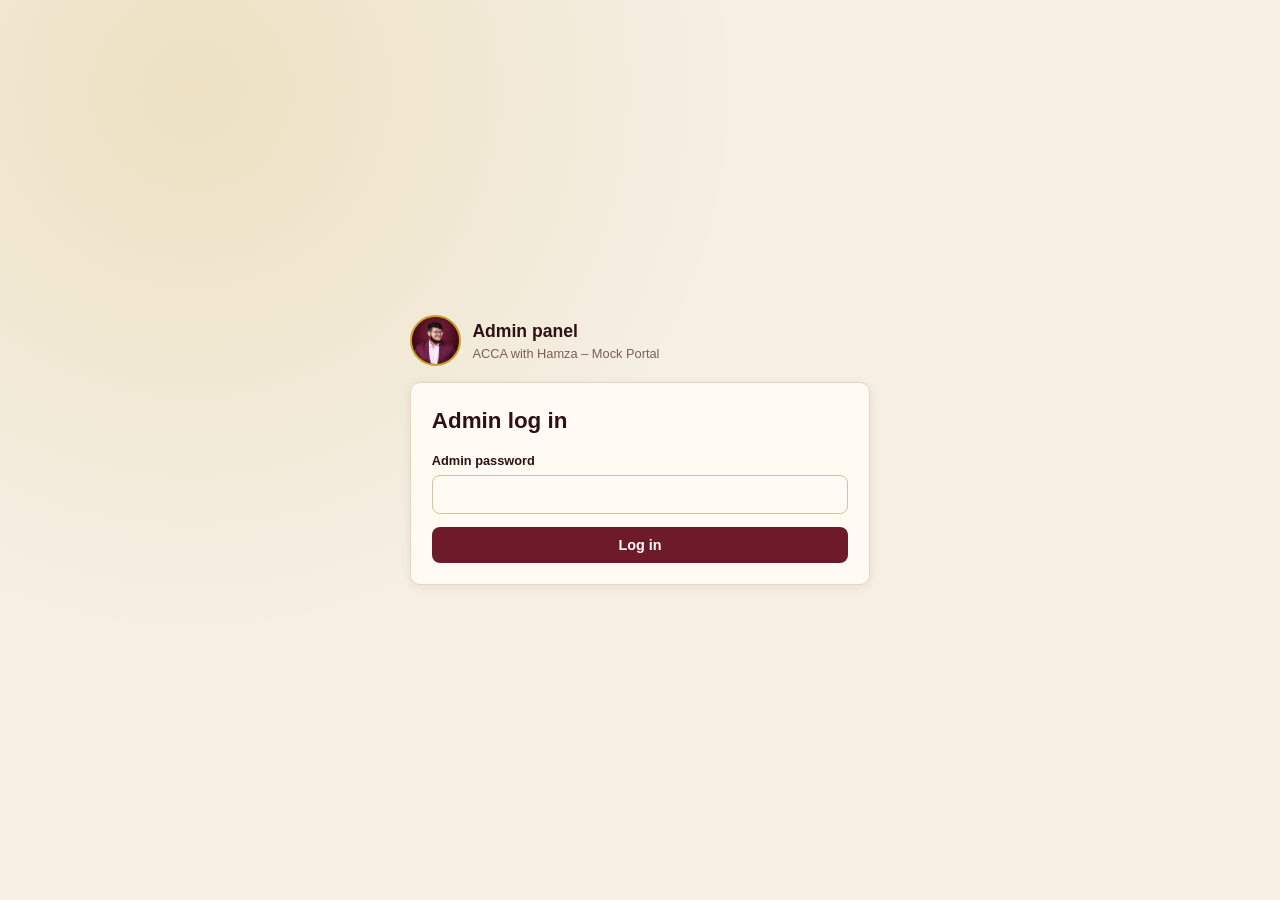
==== admin.html @ 8f4a35ea "Add files via upload" ====
<!DOCTYPE html>
<html lang="en">
<head>
<meta charset="UTF-8">
<meta name="viewport" content="width=device-width, initial-scale=1">
<meta name="robots" content="noindex, nofollow">
<title>Admin – ACCA with Hamza</title>
<link rel="icon" href="data:image/svg+xml,%3Csvg xmlns='http://www.w3.org/2000/svg' viewBox='0 0 64 64'%3E%3Crect width='64' height='64' rx='14' fill='%236d1a2b'/%3E%3Ctext x='32' y='42' font-family='Arial' font-weight='bold' font-size='26' fill='%23c9a227' text-anchor='middle'%3EAH%3C/text%3E%3C/svg%3E">
<script>try { var p = JSON.parse(localStorage.getItem("ah_prefs") || "{}"); document.documentElement.dataset.theme = p.theme || "light"; } catch (e) {}</script>
<link rel="stylesheet" href="css/style.css">
<style>
.atabs{display:flex;gap:.2rem;flex-wrap:wrap}
.atab{background:none;border:0;color:#fff;padding:.5rem .8rem;border-radius:8px;cursor:pointer;font-weight:600;opacity:.85;display:inline-flex;gap:.35rem;align-items:center}
.atab:hover{background:rgba(255,255,255,.12);opacity:1}
.atab.on{background:rgba(255,255,255,.18);opacity:1;box-shadow:inset 0 -3px 0 var(--gold)}
.inbox{display:grid;grid-template-columns:320px 1fr;height:calc(100vh - 8.5rem);min-height:460px;background:var(--card);border:1px solid var(--line);border-radius:var(--r);overflow:hidden}
.clist{border-right:1px solid var(--line);overflow-y:auto}
.citem{display:flex;gap:.6rem;padding:.7rem .8rem;border-bottom:1px solid var(--line);cursor:pointer;align-items:center}
.citem:hover{background:var(--card2)}.citem.on{background:var(--card2);box-shadow:inset 4px 0 0 var(--gold)}
.citem .nm{font-weight:700;font-size:.9rem}.citem .pv{font-size:.78rem;color:var(--mut);white-space:nowrap;overflow:hidden;text-overflow:ellipsis}
.thread{display:flex;flex-direction:column;min-width:0}
.thread .chat-h{border-radius:0}
.av{width:2.4rem;height:2.4rem;border-radius:50%;background:var(--pri);color:var(--gold);display:flex;align-items:center;justify-content:center;font-weight:800;font-size:.85rem;flex:0 0 auto}
tr.click{cursor:pointer}tr.click:hover td{background:var(--card2)}
.toolbar{display:flex;gap:.6rem;flex-wrap:wrap;align-items:center;margin-bottom:.9rem}
.toolbar .in{width:auto;min-width:200px;flex:1}
.toolbar select.in{flex:0 0 auto;min-width:140px}
.kv{display:grid;grid-template-columns:9rem 1fr;gap:.35rem .8rem;font-size:.88rem}
.kv span:nth-child(odd){color:var(--mut)}
@media (max-width:800px){.inbox{grid-template-columns:1fr;height:auto}.clist{max-height:260px;border-right:0;border-bottom:1px solid var(--line)}.thread{height:70vh}}
</style>
<script src="config.js"></script>
</head>
<body>
<div id="auth" class="hide"></div>
<div id="app" class="hide">
  <header class="top" style="flex-wrap:wrap">
    <div class="title"><img class="logo-img" id="aLogo" alt="" style="width:2.1rem;height:2.1rem"><span>Admin panel</span></div>
    <nav class="atabs" id="tabs"></nav>
    <button class="ibtn" id="refresh" title="Refresh data" aria-label="Refresh">⟳</button>
    <button class="ibtn" id="aout" title="Log out" aria-label="Log out" style="width:auto;padding:0 .6rem;font-weight:600">Log out</button>
  </header>
  <main id="view"></main>
</div>
<div id="ovl"></div>
<input type="file" id="aFile" accept="image/*" class="hide">
<script src="js/chat.js"></script>
<script src="js/admin.js"></script>
</body>
</html>
---- css/style.css ----
/* ===== ACCA with Hamza – Mock Portal : maroon & gold theme ===== */
:root{
  --pri:#6d1a2b;--pri2:#8a2337;--pri-ink:#fff;--gold:#c9a227;--gold-ink:#5a4507;--goldbg:#f6ebc8;
  --bg:#f5efe4;--card:#fffaf2;--card2:#f9f1e4;--ink:#2e1015;--mut:#7a5f55;--line:#e5d6c0;--line2:#d4c0a2;
  --ok:#1e7d45;--okb:#e4f3e8;--bad:#b3261e;--badb:#fbe8e6;--amb:#9a5a00;--ambb:#fff1d6;
  --shadow:0 2px 10px rgba(80,30,20,.08);--r:10px;
  /* exam (CBE) colours – always plain, like the real exam */
  --cbe:#1d3557;--cbe2:#24426b;--cbebar:#e4e8ee;--cbeline:#c7ced8;
}
html[data-theme="dark"]{
  --pri:#4a0f1c;--pri2:#6d1a2b;--gold:#d9b648;--gold-ink:#f3dc8c;--goldbg:#3d3214;
  --bg:#17100f;--card:#231918;--card2:#2c201e;--ink:#f3e9dc;--mut:#b9a497;--line:#3c2c29;--line2:#54403b;
  --ok:#5cc489;--okb:#16301f;--bad:#f08a80;--badb:#3a1714;--amb:#f0b357;--ambb:#3a2a10;--shadow:0 2px 10px rgba(0,0,0,.35);
}
html{font-size:16px}html[data-fs="s"]{font-size:14px}html[data-fs="l"]{font-size:18px}
*{box-sizing:border-box}
body{margin:0;font-family:"Segoe UI",Arial,Helvetica,sans-serif;background:var(--bg);color:var(--ink);font-size:.95rem;line-height:1.5}
button,input,select,textarea{font-family:inherit;font-size:.9rem;color:inherit}
a{color:var(--pri2)}html[data-theme="dark"] a{color:var(--gold)}
.hide{display:none!important}
.mut{color:var(--mut)}.small{font-size:.82rem}
h1{font-size:1.4rem;margin:0 0 .4rem}h2{font-size:1.15rem;margin:0 0 .8rem}h3{font-size:1rem;margin:0 0 .6rem}

/* ---------- buttons & inputs ---------- */
.btn{background:var(--pri);color:#fff;border:0;border-radius:8px;padding:.62rem 1.1rem;font-weight:600;cursor:pointer;transition:transform .15s,background .2s,box-shadow .2s;display:inline-flex;align-items:center;gap:.4rem;justify-content:center}
.btn:hover{background:var(--pri2);transform:translateY(-1px);box-shadow:var(--shadow)}
.btn.gold{background:var(--gold);color:#2b1d00}.btn.gold:hover{filter:brightness(1.05)}
.btn.ghost{background:transparent;color:var(--ink);border:1px solid var(--line2)}
.btn.ghost:hover{background:var(--card2)}
.btn.green{background:var(--ok);color:#fff}
.btn:disabled{opacity:.5;cursor:default;transform:none}
.btn.block{width:100%}
label.f{display:block;font-weight:600;font-size:.8rem;margin:.85rem 0 .3rem}
.in{width:100%;padding:.62rem .7rem;border:1px solid var(--line2);border-radius:8px;background:var(--card);font-size:.95rem;transition:border .2s,box-shadow .2s}
.in:focus{outline:none;border-color:var(--gold);box-shadow:0 0 0 3px rgba(201,162,39,.25)}
.row{display:flex;gap:.5rem}.row>.in:first-child{flex:0 0 7.5rem}
.err{color:var(--bad);font-size:.8rem;min-height:1rem;margin-top:.2rem}
.hint{font-size:.75rem;color:var(--mut);margin-top:.2rem}
.msg{padding:.6rem .8rem;border-radius:8px;font-size:.85rem;margin:.6rem 0}
.msg.e{background:var(--badb);color:var(--bad)}.msg.o{background:var(--okb);color:var(--ok)}
.linkbtn{background:none;border:0;color:var(--pri2);cursor:pointer;padding:0;font-weight:600;text-decoration:underline}
html[data-theme="dark"] .linkbtn{color:var(--gold)}

/* ---------- auth ---------- */
#auth{min-height:100vh;display:flex;align-items:center;justify-content:center;padding:1.5rem;background:radial-gradient(circle at 15% 10%,rgba(201,162,39,.18),transparent 40%),var(--bg)}
.authbox{width:100%;max-width:460px}
.brand{display:flex;align-items:center;gap:.7rem;margin-bottom:1rem}
.logo{width:2.6rem;height:2.6rem;border-radius:10px;background:var(--pri);color:var(--gold);display:flex;align-items:center;justify-content:center;font-weight:800;font-size:1rem;letter-spacing:.5px;flex:0 0 auto}
.brand b{font-size:1.1rem}.brand span{display:block;font-size:.8rem;color:var(--mut)}
.card{background:var(--card);border:1px solid var(--line);border-radius:var(--r);padding:1.3rem;box-shadow:var(--shadow)}
.authfoot{text-align:center;font-size:.8rem;color:var(--mut);margin-top:1rem}
.social{display:inline-flex;gap:.5rem;align-items:center}
.sbtn{display:inline-flex;align-items:center;gap:.35rem;padding:.4rem .75rem;border-radius:20px;background:var(--pri);color:#fff!important;text-decoration:none;font-size:.8rem;font-weight:600;transition:transform .15s}
.sbtn:hover{transform:translateY(-2px)}
.sbtn.yt{background:var(--pri2)}
.logo-img{border-radius:50%;object-fit:cover;border:2px solid var(--gold);background:var(--pri);flex:0 0 auto;display:block}
.sbtn svg{width:1rem;height:1rem;fill:currentColor}

/* ---------- app shell ---------- */
.top{position:sticky;top:0;z-index:30;background:var(--pri);color:#fff;display:flex;align-items:center;gap:.6rem;padding:.55rem .9rem;box-shadow:0 2px 8px rgba(0,0,0,.15)}
.top .title{flex:1;font-weight:700;font-size:1rem;display:flex;align-items:center;gap:.55rem;min-width:0}
.top .title span{white-space:nowrap;overflow:hidden;text-overflow:ellipsis}
.top .logo{width:2rem;height:2rem;font-size:.75rem;background:var(--gold);color:var(--pri)}
.ibtn{background:transparent;border:0;color:#fff;cursor:pointer;width:2.3rem;height:2.3rem;border-radius:8px;display:inline-flex;align-items:center;justify-content:center;transition:background .2s;text-decoration:none}
.ibtn:hover{background:rgba(255,255,255,.14)}
.ibtn svg{width:1.3rem;height:1.3rem;fill:currentColor}
.avatar{width:2.1rem;height:2.1rem;border-radius:50%;background:var(--gold);color:var(--pri);display:inline-flex;align-items:center;justify-content:center;font-weight:700;font-size:.85rem;overflow:hidden;flex:0 0 auto;background-size:cover;background-position:center;border:2px solid rgba(255,255,255,.6)}
.avatar.big{width:6rem;height:6rem;font-size:2rem;border:3px solid var(--gold)}
main{max-width:1080px;margin:0 auto;padding:1.2rem 1rem 3rem}
.view{animation:fadeUp .35s ease both}
@keyframes fadeUp{from{opacity:0;transform:translateY(10px)}to{opacity:1;transform:none}}
@keyframes pop{from{opacity:0;transform:scale(.96)}to{opacity:1;transform:none}}
@keyframes slideL{from{transform:translateX(-100%)}to{transform:none}}
@keyframes slideD{from{opacity:0;transform:translateY(-8px)}to{opacity:1;transform:none}}
@keyframes pulse{0%,100%{transform:scale(1)}50%{transform:scale(1.04)}}
@keyframes spin{to{transform:rotate(360deg)}}

/* drawer (menu) */
.scrim{position:fixed;inset:0;background:rgba(20,5,8,.45);z-index:40;animation:fadeUp .2s}
.drawer{position:fixed;top:0;left:0;bottom:0;width:280px;max-width:85vw;background:var(--card);z-index:41;box-shadow:4px 0 20px rgba(0,0,0,.2);animation:slideL .25s ease;display:flex;flex-direction:column}
.drawer .dh{background:var(--pri);color:#fff;padding:1rem;font-weight:700}
.drawer .dh span{display:block;font-weight:400;font-size:.8rem;opacity:.85}
.nav-item{display:flex;align-items:center;gap:.7rem;padding:.8rem 1rem;border:0;background:none;width:100%;text-align:left;cursor:pointer;border-left:4px solid transparent;font-size:.92rem}
.nav-item:hover{background:var(--card2)}
.nav-item.on{border-left-color:var(--gold);background:var(--card2);font-weight:700}
.nav-item .code{background:var(--pri);color:var(--gold);border-radius:6px;padding:.15rem .4rem;font-weight:800;font-size:.75rem;min-width:2.3rem;text-align:center}
.nav-item.soon{opacity:.6;cursor:default}
.nav-sec{padding:.9rem 1rem .3rem;font-size:.72rem;font-weight:700;color:var(--mut);text-transform:uppercase;letter-spacing:.06em}

/* settings dropdown */
.menu{position:fixed;top:3.5rem;right:.8rem;width:290px;background:var(--card);border:1px solid var(--line);border-radius:12px;box-shadow:0 10px 30px rgba(0,0,0,.2);z-index:41;animation:slideD .2s ease;overflow:hidden}
.menu .mhd{display:flex;gap:.7rem;align-items:center;padding:.9rem;border-bottom:1px solid var(--line)}
.menu .mhd .avatar{border-color:var(--gold)}
.menu .mi{display:flex;align-items:center;gap:.6rem;padding:.65rem .9rem;width:100%;border:0;background:none;cursor:pointer;text-align:left;font-size:.9rem}
.menu .mi:hover{background:var(--card2)}
.menu .mi svg{width:1.1rem;height:1.1rem;fill:var(--mut)}
.menu .mrow{display:flex;align-items:center;justify-content:space-between;padding:.55rem .9rem;font-size:.9rem}
.seg{display:inline-flex;border:1px solid var(--line2);border-radius:8px;overflow:hidden}
.seg button{border:0;background:none;padding:.3rem .65rem;cursor:pointer;font-weight:600}
.seg button.on{background:var(--pri);color:#fff}
.switch{width:2.6rem;height:1.45rem;border-radius:1rem;background:var(--line2);border:0;position:relative;cursor:pointer;transition:background .2s}
.switch::after{content:"";position:absolute;top:.15rem;left:.15rem;width:1.15rem;height:1.15rem;border-radius:50%;background:#fff;transition:transform .2s}
.switch.on{background:var(--gold)}.switch.on::after{transform:translateX(1.15rem)}

/* ---------- dashboard ---------- */
.announce{display:flex;gap:.6rem;align-items:center;background:var(--goldbg);color:var(--gold-ink);border:1px solid var(--gold);border-radius:var(--r);padding:.65rem .9rem;margin-bottom:1rem;font-size:.88rem;overflow:hidden}
.announce svg{width:1.2rem;height:1.2rem;fill:currentColor;flex:0 0 auto}
.grid{display:grid;gap:1rem}
.g2{grid-template-columns:repeat(auto-fit,minmax(300px,1fr))}
.g3{grid-template-columns:repeat(auto-fit,minmax(230px,1fr))}
.g4{grid-template-columns:repeat(auto-fit,minmax(140px,1fr))}
.countdown{background:linear-gradient(135deg,var(--pri),var(--pri2));color:#fff;border-radius:var(--r);padding:1.2rem 1.3rem;display:flex;justify-content:space-between;align-items:center;gap:1rem;flex-wrap:wrap;box-shadow:var(--shadow)}
.countdown .big{font-size:2.4rem;font-weight:800;color:var(--gold);line-height:1;animation:pulse 2.4s ease-in-out infinite}
.countdown .units{display:flex;gap:1.1rem;align-items:flex-end}
.countdown .units div{text-align:center}.countdown .units small{display:block;font-size:.72rem;opacity:.85}
.countdown .btn{background:rgba(255,255,255,.15)}
.stat{background:var(--card);border:1px solid var(--line);border-radius:var(--r);padding:.9rem;transition:transform .2s,box-shadow .2s}
.stat:hover{transform:translateY(-2px);box-shadow:var(--shadow)}
.stat b{display:block;font-size:1.5rem;color:var(--pri2)}html[data-theme="dark"] .stat b{color:var(--gold)}
.stat span{font-size:.78rem;color:var(--mut)}
.mock{background:var(--card);border:1px solid var(--line);border-radius:var(--r);padding:1rem;display:flex;flex-direction:column;gap:.55rem;transition:transform .2s,box-shadow .2s;position:relative;overflow:hidden}
.mock::before{content:"";position:absolute;left:0;top:0;bottom:0;width:4px;background:var(--gold)}
.mock:hover{transform:translateY(-3px);box-shadow:var(--shadow)}
.mock.locked{opacity:.65}.mock.locked::before{background:var(--line2)}
.mock .st{font-size:.82rem;color:var(--mut);flex:1}
.pill{display:inline-block;padding:.1rem .55rem;border-radius:20px;font-size:.72rem;font-weight:700}
.pill.p{background:var(--okb);color:var(--ok)}.pill.f{background:var(--badb);color:var(--bad)}.pill.s{background:var(--card2);color:var(--mut);border:1px solid var(--line)}.pill.g{background:var(--goldbg);color:var(--gold-ink)}
.sechead{display:flex;justify-content:space-between;align-items:center;margin:1.5rem 0 .7rem}
.sechead h2{margin:0}
.bar{display:grid;grid-template-columns:minmax(120px,260px) 1fr 4.5rem;gap:.7rem;align-items:center;margin:.5rem 0;font-size:.85rem}
.track{height:.8rem;background:var(--card2);border:1px solid var(--line);border-radius:6px;position:relative;overflow:hidden}
.fill{height:100%;border-radius:6px;width:0;transition:width 1s cubic-bezier(.2,.8,.2,1)}
.passline{position:absolute;left:50%;top:0;bottom:0;border-left:2px dashed var(--mut);opacity:.6}
.tiplist{margin:0;padding-left:1.1rem}.tiplist li{margin:.35rem 0;font-size:.88rem}
.follow{background:var(--card);border:2px dashed var(--gold);border-radius:var(--r);padding:1rem;display:flex;align-items:center;gap:1rem;flex-wrap:wrap}
.follow .txt{flex:1;min-width:200px}
.papercard{background:var(--card);border:1px solid var(--line);border-radius:var(--r);padding:1.2rem;cursor:pointer;transition:transform .2s,box-shadow .2s;display:flex;gap:1rem;align-items:center}
.papercard:hover{transform:translateY(-3px);box-shadow:var(--shadow)}
.papercard .code{width:3.4rem;height:3.4rem;border-radius:12px;background:var(--pri);color:var(--gold);display:flex;align-items:center;justify-content:center;font-weight:800;font-size:1.1rem;flex:0 0 auto}
.papercard.soon{cursor:default;opacity:.6}.papercard.soon:hover{transform:none;box-shadow:none}
.weak{border-left:4px solid var(--bad);background:var(--card);padding:.7rem .9rem;border-radius:0 8px 8px 0;margin:.5rem 0;border-top:1px solid var(--line);border-right:1px solid var(--line);border-bottom:1px solid var(--line)}
.empty{text-align:center;padding:1.4rem;color:var(--mut);font-size:.88rem}
table.t{width:100%;border-collapse:collapse;font-size:.86rem}
table.t th,table.t td{border-bottom:1px solid var(--line);padding:.55rem .45rem;text-align:left;vertical-align:top}
table.t th{background:var(--card2);font-size:.78rem}
.tscroll{overflow-x:auto}
.foot{font-size:.75rem;color:var(--mut);text-align:center;margin-top:2rem}

/* ---------- modal ---------- */
.ov{position:fixed;inset:0;background:rgba(20,5,8,.55);display:flex;align-items:center;justify-content:center;z-index:60;padding:1rem}
.modal{background:var(--card);color:var(--ink);border-radius:12px;max-width:640px;width:100%;max-height:90vh;overflow:auto;box-shadow:0 20px 50px rgba(0,0,0,.35);animation:pop .2s ease}
.mh{background:var(--pri);color:#fff;padding:.75rem 1rem;font-weight:700;display:flex;justify-content:space-between;align-items:center}
.mh button{background:none;border:0;color:#fff;font-size:1.3rem;cursor:pointer;line-height:1}
.mb{padding:1.1rem}
.mf{padding:.8rem 1.1rem;border-top:1px solid var(--line);display:flex;justify-content:flex-end;gap:.6rem;flex-wrap:wrap}
.spin{width:1.1rem;height:1.1rem;border:2px solid rgba(255,255,255,.5);border-top-color:#fff;border-radius:50%;animation:spin .7s linear infinite;display:inline-block}
.toast{position:fixed;bottom:1.2rem;left:50%;transform:translateX(-50%);background:var(--ink);color:var(--bg);padding:.6rem 1.1rem;border-radius:8px;z-index:70;font-size:.88rem;animation:slideD .2s}

/* ---------- results ---------- */
.scorebox{display:flex;gap:1.4rem;align-items:center;flex-wrap:wrap}
.ring{width:8.5rem;height:8.5rem;border-radius:50%;display:flex;align-items:center;justify-content:center;flex-direction:column;font-weight:700;animation:pop .5s ease}
.ring b{font-size:2.2rem}
.rec{border-left:4px solid var(--bad);background:var(--card2);padding:.65rem .9rem;margin:.6rem 0;border-radius:0 8px 8px 0;font-size:.88rem}
.rec.g{border-color:var(--ok)}.rec.b{border-color:var(--gold)}
.rec>b:first-child{display:block;margin-bottom:.15rem}
.tag{display:inline-block;font-size:.72rem;font-weight:700;padding:.1rem .5rem;border-radius:4px}
.tag.s{background:var(--okb);color:var(--ok)}.tag.a{background:var(--ambb);color:var(--amb)}.tag.w{background:var(--badb);color:var(--bad)}
.hist-recs{background:var(--card2);border-radius:8px;padding:.4rem .8rem;margin-top:.4rem}

/* ================= CBE EXAM + REVIEW (no animation) ================= */
.cbe{display:flex;flex-direction:column;height:100vh;background:#fff;color:#1d2430}
.cbe *{animation:none!important;transition:none!important}
.cbe-top{background:var(--cbe);color:#fff;display:flex;justify-content:space-between;align-items:center;padding:.5rem .9rem;gap:.6rem}
.cbe-top .ttl{font-weight:700;font-size:.95rem}.cbe-top .cand{font-size:.75rem;opacity:.85}
#scr-review .cbe-top{background:var(--pri)}
html[data-theme="dark"] #scr-review .cbe-top{background:#6d1a2b}
.timer{background:#fff;color:var(--cbe);border-radius:3px;padding:.3rem .6rem;font-weight:700;font-family:Consolas,monospace;font-size:.95rem;white-space:nowrap}
.timer.low{background:#ffe1de;color:#b3261e}
.cbe-tool{background:var(--cbebar);border-bottom:1px solid var(--cbeline);display:flex;justify-content:space-between;align-items:center;padding:.4rem .9rem;gap:.5rem;flex-wrap:wrap}
.cbe-tool .qn{font-weight:700}
.tbtn{background:#fff;border:1px solid #9aa4b2;border-radius:3px;padding:.3rem .7rem;font-size:.8rem;cursor:pointer;color:#1d2430}
.tbtn:hover{background:#f0f3f7}
.tbtn.on{background:#fff4e0;border-color:#d97706;color:#d97706;font-weight:700}
.cbe-body{flex:1;overflow:auto;padding:1.4rem 1.8rem 2.5rem}
.cbe-inner{max-width:900px}
.cbe-foot{background:var(--cbe);display:flex;justify-content:space-between;align-items:center;padding:.5rem .9rem;gap:.5rem}
#scr-review .cbe-foot{background:var(--pri)}
.fbtn{background:#fff;color:var(--cbe);border:0;border-radius:3px;padding:.5rem 1rem;font-weight:700;min-width:6rem;cursor:pointer}
.fbtn:disabled{opacity:.45;cursor:default}
.fbtn.end{background:#c0392b;color:#fff}
.qtext{font-size:1rem;line-height:1.55;margin-bottom:1rem}
.marks{float:right;font-size:.8rem;color:#5c6675;font-weight:700;margin-left:.6rem}
.opt{display:flex;gap:.6rem;align-items:flex-start;border:1px solid #d4dae3;border-radius:4px;padding:.6rem .75rem;margin:.5rem 0;cursor:pointer;line-height:1.45;background:#fff}
.opt:hover{background:#f5f8fc}
.opt input{margin-top:.2rem;transform:scale(1.15)}
.opt .L{font-weight:700;min-width:1rem}
.opt.sel{border-color:#2563eb;background:#eef4ff}
.instr{font-size:.82rem;color:#5c6675;font-style:italic;margin:-.4rem 0 .5rem}
select.gap{font-size:.92rem;padding:.2rem .35rem;border:1px solid #7d8899;border-radius:3px;margin:.1rem .2rem;background:#fffef6;max-width:100%;color:#1d2430}
.scen{background:#f6f8fb;border:1px solid #dde3ea;border-left:4px solid var(--cbe);padding:.9rem 1rem;margin-bottom:1.1rem;line-height:1.55}
.part{border-top:1px dashed #cdd4de;padding-top:1rem;margin-top:1rem}
.part:first-of-type{border-top:0;margin-top:0;padding-top:0}
.plabel{font-weight:700;margin-right:.35rem}
table.mx{border-collapse:collapse;margin:.4rem 0 .25rem;min-width:60%}
table.mx th,table.mx td{border:1px solid #cdd4de;padding:.5rem .6rem;font-size:.92rem}
table.mx th{background:#eef1f5}
table.mx td.c{text-align:center}
table.mx input{transform:scale(1.2);cursor:pointer}
.mxwrap{overflow-x:auto}
.secbanner{background:#eef1f5;border:1px solid var(--cbeline);padding:.35rem .75rem;font-weight:700;font-size:.8rem;margin-bottom:.9rem;display:inline-block;border-radius:3px}
.cbe .modal,.cbe-modal .modal{background:#fff;color:#1d2430;animation:none}
.cbe-modal .mh{background:var(--cbe)}
.cbe-modal .btn{background:var(--cbe)}.cbe-modal .btn.ghost{background:#fff;color:var(--cbe);border:1px solid var(--cbe)}
.navgrid{display:grid;grid-template-columns:repeat(auto-fill,minmax(2.9rem,1fr));gap:.4rem}
.nv{position:relative;border:1px solid #9aa4b2;background:#fff;border-radius:3px;padding:.5rem 0;font-weight:700;font-size:.8rem;cursor:pointer;color:#1d2430}
.nv.cmp{background:#dbeafe;border-color:#3b6fd8}
.nv.inc{background:#fff7d6;border-color:#c99a06}
.nv.cur{outline:2px solid #1d2430}
.nv .fl{position:absolute;top:-.4rem;right:-.3rem;color:#d97706;font-size:.9rem}
.legend{display:flex;gap:.9rem;flex-wrap:wrap;font-size:.75rem;margin:.7rem 0 .25rem;color:#1d2430}
.legend i{display:inline-block;width:.9rem;height:.9rem;border:1px solid #9aa4b2;vertical-align:-.15rem;margin-right:.25rem}
.panel{position:fixed;right:1rem;bottom:4.2rem;background:#fff;border:1px solid #8b96a6;border-radius:6px;box-shadow:0 6px 24px rgba(0,0,0,.25);z-index:40;width:260px;color:#1d2430}
.panel .mh{border-radius:6px 6px 0 0;font-size:.8rem;padding:.45rem .65rem;background:var(--cbe)}
.calc{padding:.6rem}
.calc .disp{width:100%;text-align:right;font-family:Consolas,monospace;font-size:1.25rem;padding:.5rem;border:1px solid #9aa4b2;margin-bottom:.5rem;background:#f8fafc;color:#1d2430}
.calc .keys{display:grid;grid-template-columns:repeat(4,1fr);gap:.3rem}
.calc button{padding:.55rem 0;border:1px solid #b6bfcc;background:#f4f6f9;border-radius:3px;font-weight:700;cursor:pointer;color:#1d2430}
.pad textarea{width:100%;height:220px;border:0;padding:.6rem;font-size:.9rem;resize:vertical;color:#1d2430;background:#fff}
.rv-wrap{flex:1;display:flex;overflow:hidden}
.rv-side{width:230px;border-right:1px solid var(--cbeline);overflow:auto;padding:.75rem;background:#f7f9fb}
.rv-side .navgrid{grid-template-columns:repeat(4,1fr)}
.nv.r-ok{background:#e5f4ea;border-color:#1e7d45;color:#1e7d45}
.nv.r-bad{background:#fbe9e7;border-color:#b3261e;color:#b3261e}
.nv.r-part{background:#fff3dc;border-color:#a15c00;color:#a15c00}
.nv.r-un{background:#eef0f4;color:#5c6675}
.filt{display:flex;flex-wrap:wrap;gap:.3rem;margin-bottom:.75rem}
.filt button{font-size:.75rem;padding:.25rem .5rem;border:1px solid #9aa4b2;background:#fff;border-radius:3px;cursor:pointer;color:#1d2430}
.filt button.on{background:var(--pri);color:#fff;border-color:var(--pri)}
.opt.ok{border-color:#1e7d45;background:#e5f4ea}
.opt.bad{border-color:#b3261e;background:#fbe9e7}
.badge{margin-left:auto;font-size:.75rem;font-weight:700;white-space:nowrap}
.badge.ok{color:#1e7d45}.badge.bad{color:#b3261e}
.gapans{display:inline-block;padding:0 .45rem;border-radius:3px;font-weight:700;margin:0 .1rem}
.gapans.ok,.gapans.cor{background:#e5f4ea;color:#1e7d45}.gapans.bad{background:#fbe9e7;color:#b3261e;text-decoration:line-through}
.expl{background:#f3f7ff;border:1px solid #cfdcf5;border-radius:4px;padding:.75rem .9rem;margin-top:.75rem;line-height:1.5;font-size:.92rem}
.res-line{display:flex;gap:.6rem;align-items:center;flex-wrap:wrap;margin-bottom:.6rem}
td.ok{background:#e5f4ea}td.bad{background:#fbe9e7}
.cbe .tag.s{background:#e5f4ea;color:#1e7d45}.cbe .tag.a{background:#fff3dc;color:#a15c00}.cbe .tag.w{background:#fbe9e7;color:#b3261e}

@media (max-width:700px){
  .cbe-body{padding:.9rem .75rem 2rem}
  .cbe-top .cand,.top .title span.long{display:none}
  .fbtn{min-width:0;padding:.5rem .6rem}
  .rv-wrap{flex-direction:column}
  .rv-side{width:auto;max-height:170px;border-right:0;border-bottom:1px solid var(--cbeline)}
  .rv-side .navgrid{grid-template-columns:repeat(auto-fill,minmax(2.5rem,1fr))}
  .bar{grid-template-columns:1fr 1fr 3.6rem;font-size:.8rem}
  .countdown .big{font-size:1.9rem}
  .top .hide-sm{display:none}
}
@media (prefers-reduced-motion:reduce){*{animation:none!important;transition:none!important}}

/* ===== support chat ===== */
.fab{position:fixed;right:1.1rem;bottom:1.1rem;z-index:35;background:var(--pri);color:#fff;border:2px solid var(--gold);border-radius:30px;padding:.65rem 1.1rem;font-weight:700;display:flex;align-items:center;gap:.45rem;cursor:pointer;box-shadow:0 6px 20px rgba(60,10,20,.3);transition:transform .2s;animation:pop .4s ease}
.fab:hover{transform:translateY(-3px) scale(1.03)}
.badge-n{background:var(--gold);color:#2b1d00;border-radius:10px;min-width:1.3rem;height:1.3rem;font-size:.75rem;display:inline-flex;align-items:center;justify-content:center;padding:0 .3rem;animation:pulse 1.6s infinite}
.chatbox{position:fixed;right:1.1rem;bottom:1.1rem;z-index:36;width:370px;max-width:calc(100vw - 1.2rem);height:540px;max-height:calc(100vh - 2rem);background:var(--card);border:1px solid var(--line);border-radius:16px;box-shadow:0 14px 40px rgba(0,0,0,.3);display:flex;flex-direction:column;overflow:hidden;animation:pop .2s ease}
.chat-h{background:var(--pri);color:#fff;display:flex;align-items:center;gap:.6rem;padding:.65rem .75rem}
.chat-body{flex:1;overflow-y:auto;padding:.9rem .75rem;display:flex;flex-direction:column;gap:.45rem;background:var(--bg)}
.bub{max-width:82%;padding:.5rem .7rem;border-radius:14px;font-size:.9rem;line-height:1.45;white-space:pre-wrap;word-wrap:break-word;animation:fadeUp .25s ease}
.bub.them{align-self:flex-start;background:var(--card);border:1px solid var(--line);border-bottom-left-radius:4px}
.bub.me{align-self:flex-end;background:var(--pri);color:#fff;border-bottom-right-radius:4px}
.bub.sys{border-style:dashed;border-color:var(--gold)}
.bub .tm{display:block;font-size:.68rem;opacity:.7;margin-top:.2rem;text-align:right}
.bub img{display:block;max-width:100%;max-height:260px;border-radius:8px;margin-bottom:.3rem;cursor:zoom-in;background:var(--card2);min-width:120px;min-height:80px}
.chat-in{display:flex;gap:.4rem;align-items:flex-end;padding:.55rem;border-top:1px solid var(--line);background:var(--card)}
.chat-in textarea{flex:1;resize:none;border:1px solid var(--line2);border-radius:10px;padding:.5rem .6rem;background:var(--card);max-height:110px;font-size:.9rem}
.chat-in textarea:focus{outline:none;border-color:var(--gold)}
.chat-in .btn{padding:.5rem .8rem}
.chat-in .att{color:var(--ink);font-size:1.1rem}
.chat-in .att:hover{background:var(--card2)}
.chat-prev{padding:.4rem .6rem;border-top:1px solid var(--line);display:flex;align-items:center;gap:.5rem;font-size:.8rem;background:var(--card2)}
.chat-prev img{height:3rem;border-radius:6px}
.daysep{align-self:center;font-size:.7rem;color:var(--mut);background:var(--card2);padding:.1rem .6rem;border-radius:10px;margin:.3rem 0}
@media (max-width:700px){.fab .fab-t{display:none}.fab{padding:.75rem}.chatbox{right:0;bottom:0;width:100vw;max-width:100vw;height:100vh;max-height:100vh;border-radius:0}}
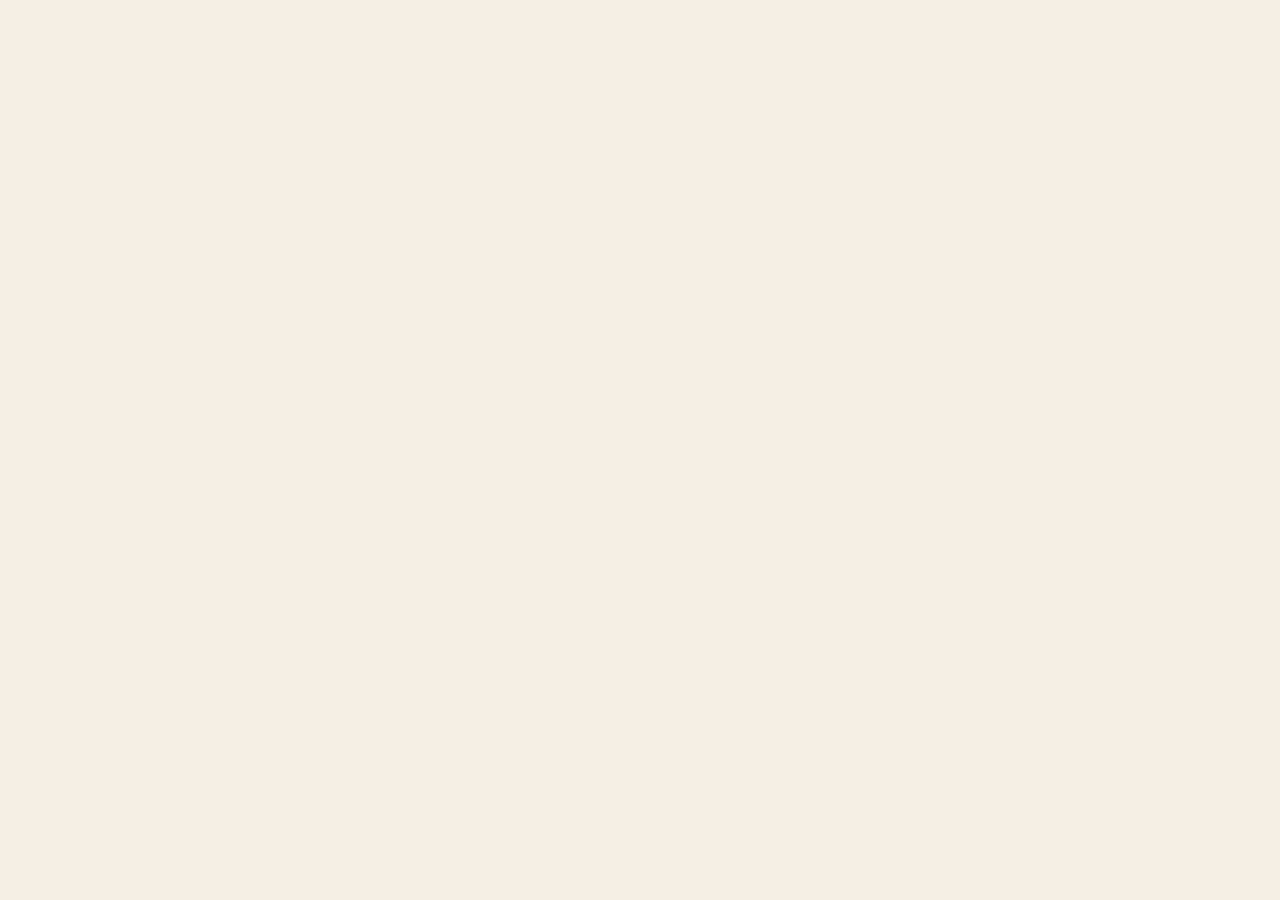
==== commit 00cae7e3: "Add files via upload" ====
--- a/admin.html
+++ b/admin.html
@@ -7,7 +7,7 @@
 <title>Admin – ACCA with Hamza</title>
 <link rel="icon" href="data:image/svg+xml,%3Csvg xmlns='http://www.w3.org/2000/svg' viewBox='0 0 64 64'%3E%3Crect width='64' height='64' rx='14' fill='%236d1a2b'/%3E%3Ctext x='32' y='42' font-family='Arial' font-weight='bold' font-size='26' fill='%23c9a227' text-anchor='middle'%3EAH%3C/text%3E%3C/svg%3E">
 <script>try { var p = JSON.parse(localStorage.getItem("ah_prefs") || "{}"); document.documentElement.dataset.theme = p.theme || "light"; } catch (e) {}</script>
-<link rel="stylesheet" href="css/style.css">
+<script>var V = Date.now(); document.write('<link rel="stylesheet" href="css/style.css?v=' + V + '">');</script>
 <style>
 .atabs{display:flex;gap:.2rem;flex-wrap:wrap}
 .atab{background:none;border:0;color:#fff;padding:.5rem .8rem;border-radius:8px;cursor:pointer;font-weight:600;opacity:.85;display:inline-flex;gap:.35rem;align-items:center}
@@ -29,7 +29,7 @@
 .kv span:nth-child(odd){color:var(--mut)}
 @media (max-width:800px){.inbox{grid-template-columns:1fr;height:auto}.clist{max-height:260px;border-right:0;border-bottom:1px solid var(--line)}.thread{height:70vh}}
 </style>
-<script src="config.js"></script>
+<script>document.write('<script src="config.js?v=' + V + '"><\/script>');</script>
 </head>
 <body>
 <div id="auth" class="hide"></div>
@@ -44,7 +44,9 @@
 </div>
 <div id="ovl"></div>
 <input type="file" id="aFile" accept="image/*" class="hide">
-<script src="js/chat.js"></script>
-<script src="js/admin.js"></script>
+<script>
+  document.write('<script src="js/chat.js?v=' + V + '"><\/script>');
+  document.write('<script src="js/admin.js?v=' + V + '"><\/script>');
+</script>
 </body>
 </html>
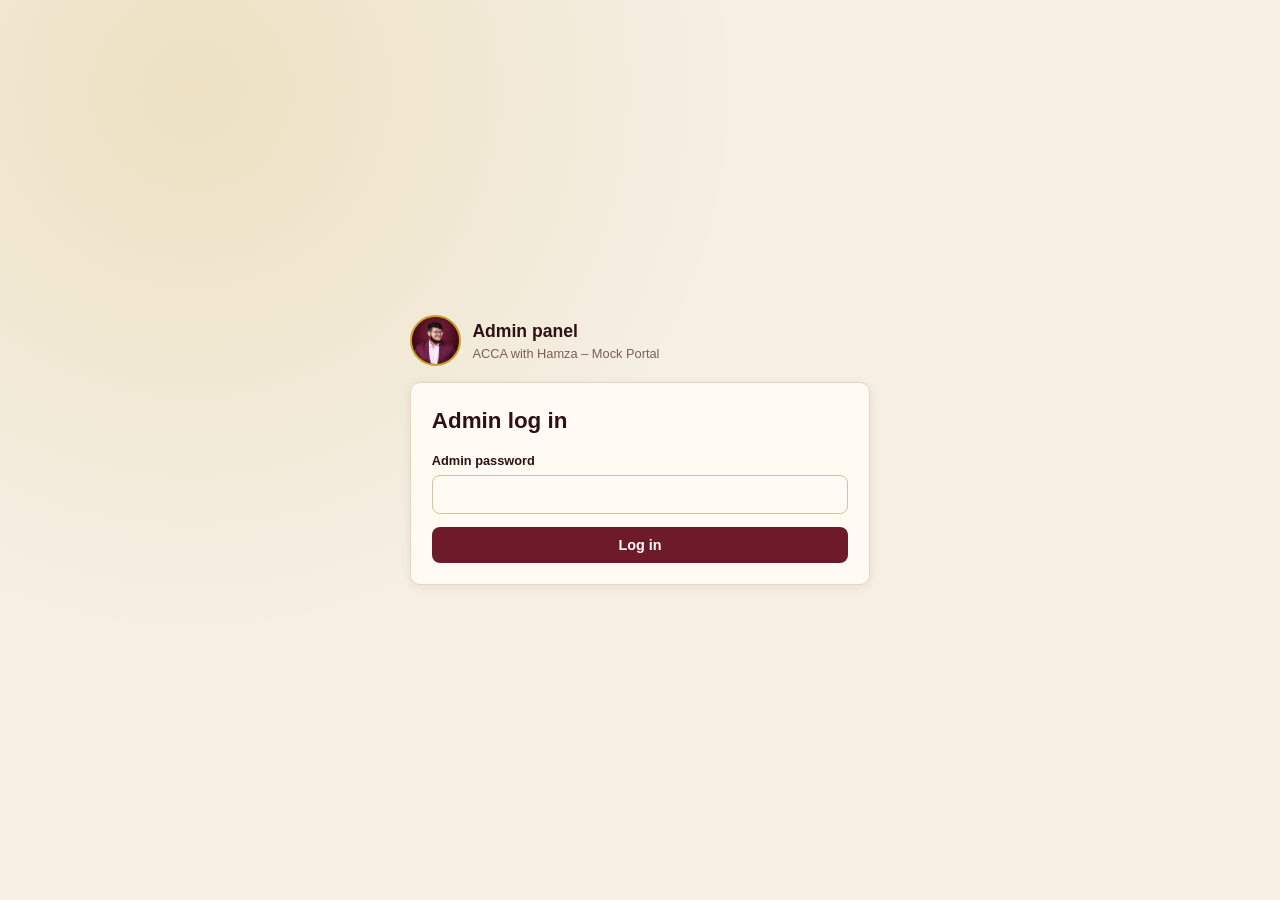
==== commit fdf3443b: "Add files via upload" ====
--- a/admin.html
+++ b/admin.html
@@ -7,7 +7,7 @@
 <title>Admin – ACCA with Hamza</title>
 <link rel="icon" href="data:image/svg+xml,%3Csvg xmlns='http://www.w3.org/2000/svg' viewBox='0 0 64 64'%3E%3Crect width='64' height='64' rx='14' fill='%236d1a2b'/%3E%3Ctext x='32' y='42' font-family='Arial' font-weight='bold' font-size='26' fill='%23c9a227' text-anchor='middle'%3EAH%3C/text%3E%3C/svg%3E">
 <script>try { var p = JSON.parse(localStorage.getItem("ah_prefs") || "{}"); document.documentElement.dataset.theme = p.theme || "light"; } catch (e) {}</script>
-<script>var V = Date.now(); document.write('<link rel="stylesheet" href="css/style.css?v=' + V + '">');</script>
+<link rel="stylesheet" href="css/style.css">
 <style>
 .atabs{display:flex;gap:.2rem;flex-wrap:wrap}
 .atab{background:none;border:0;color:#fff;padding:.5rem .8rem;border-radius:8px;cursor:pointer;font-weight:600;opacity:.85;display:inline-flex;gap:.35rem;align-items:center}
@@ -29,7 +29,7 @@
 .kv span:nth-child(odd){color:var(--mut)}
 @media (max-width:800px){.inbox{grid-template-columns:1fr;height:auto}.clist{max-height:260px;border-right:0;border-bottom:1px solid var(--line)}.thread{height:70vh}}
 </style>
-<script>document.write('<script src="config.js?v=' + V + '"><\/script>');</script>
+<script src="config.js"></script>
 </head>
 <body>
 <div id="auth" class="hide"></div>
@@ -44,9 +44,7 @@
 </div>
 <div id="ovl"></div>
 <input type="file" id="aFile" accept="image/*" class="hide">
-<script>
-  document.write('<script src="js/chat.js?v=' + V + '"><\/script>');
-  document.write('<script src="js/admin.js?v=' + V + '"><\/script>');
-</script>
+<script src="js/chat.js"></script>
+<script src="js/admin.js"></script>
 </body>
 </html>
